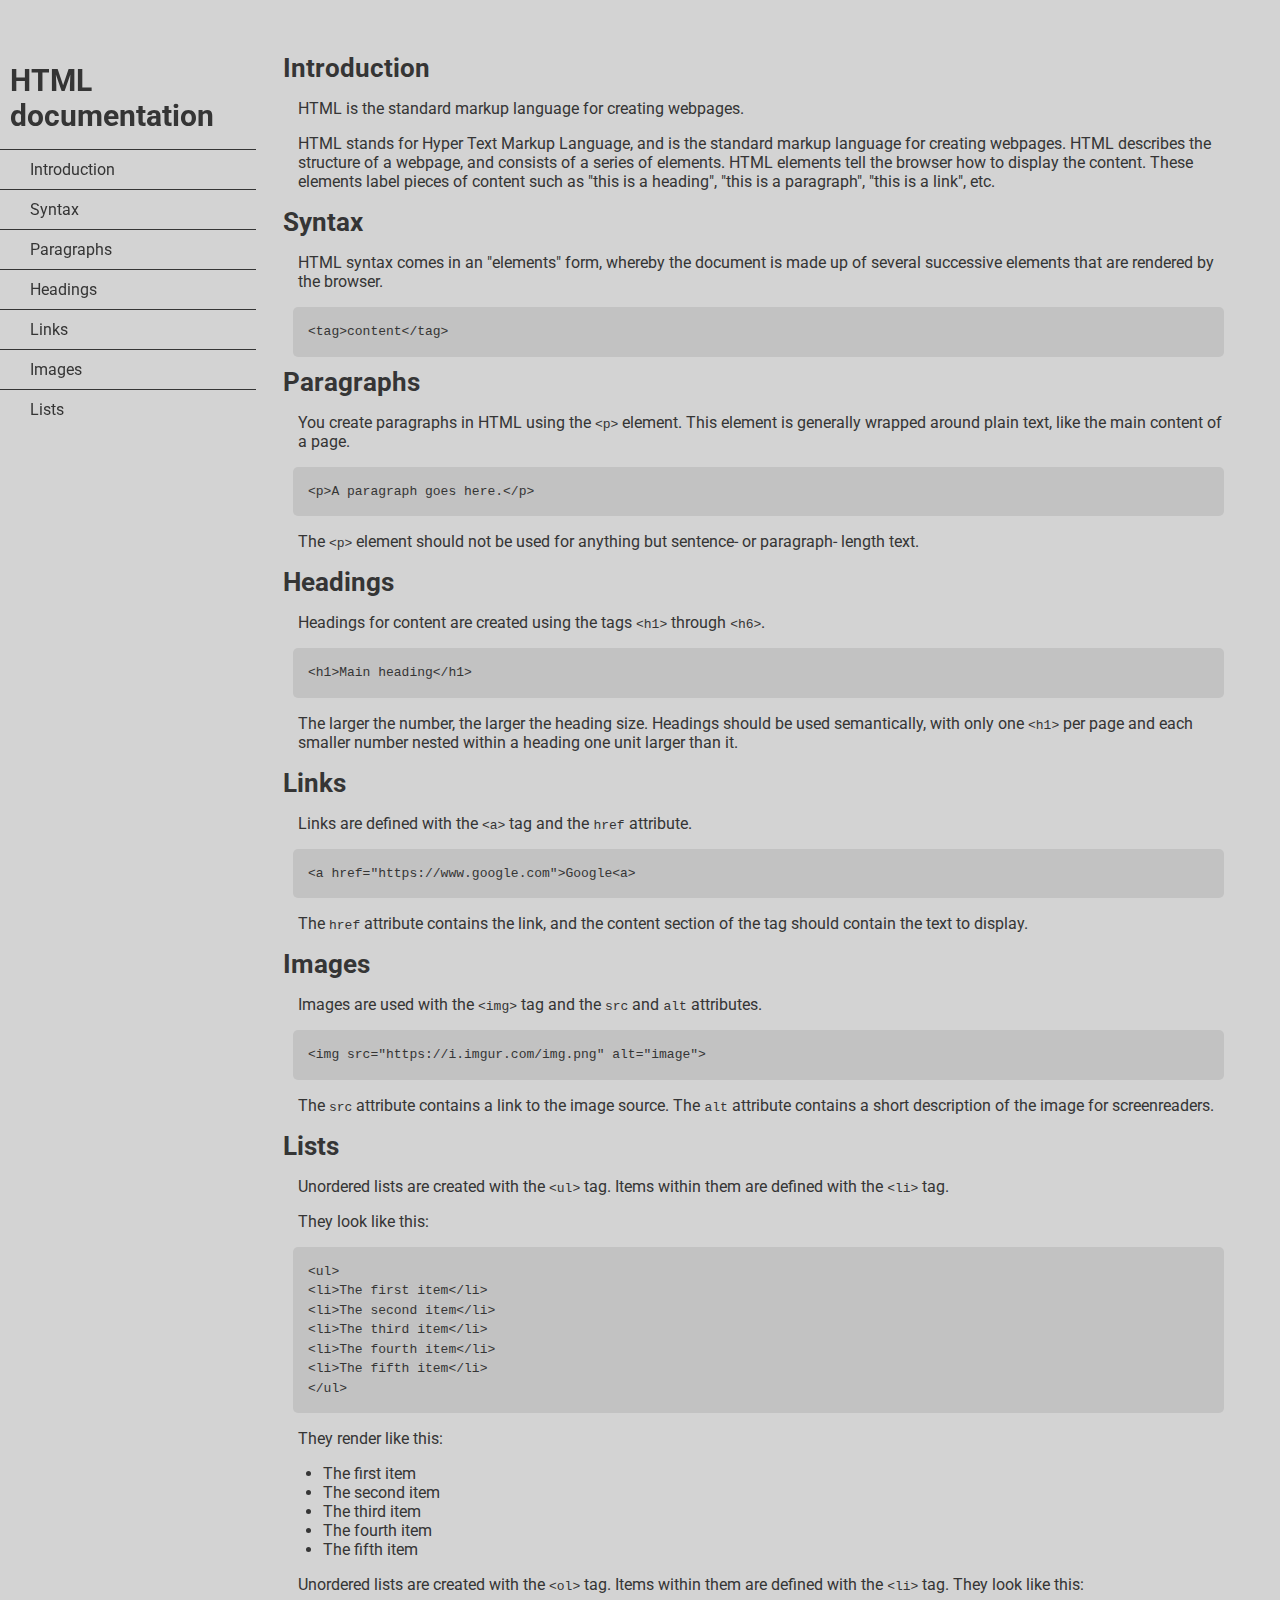
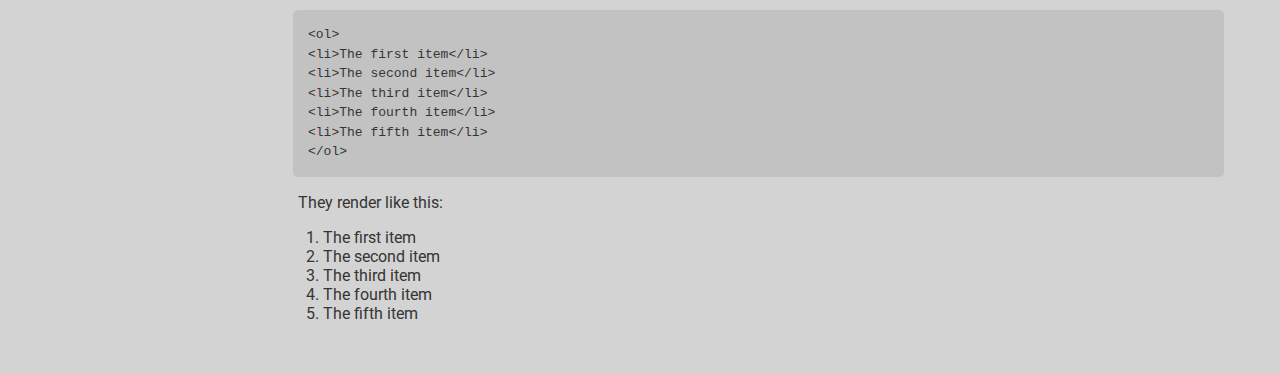
==== docs/index.html @ 487daf10 "added html documentation" ====
<!DOCTYPE html>
<html>
  <head>
    <title>HTML Documentation</title>
    <link rel="stylesheet" href="styles.css" />
  </head>
  <body>
    <nav id="navbar">
      <header class="h1">HTML documentation</header>
      <ul>
      <li><a href="#Introduction" class="nav-link">Introduction</a></li>
      <li><a href="#Syntax" class="nav-link">Syntax</a></li>
      <li><a href="#Paragraphs" class="nav-link">Paragraphs</a></li>
      <li><a href="#Headings" class="nav-link">Headings</a></li>
      <li><a href="#Links" class="nav-link">Links</a></li>
      <li><a href="#Images" class="nav-link">Images</a></li>
      <li><a href="#Lists" class="nav-link">Lists</a></li>
      </ul>
    </nav>
    <main id="main-doc">
      <section class="main-section" id="Introduction">
        <header class="h2">Introduction</header>
        <p>HTML is the standard markup language for creating webpages.</p>
        <p>HTML stands for Hyper Text Markup Language, and is the standard markup language for creating webpages. HTML describes the structure of a webpage, and consists of a series of elements. HTML elements tell the browser how to display the content. These elements label pieces of content such as "this is a heading", "this is a paragraph", "this is a link", etc.</p>
      </section>
      <section class="main-section" id="Syntax">
        <header class="h2">Syntax</header>
        <p>HTML syntax comes in an "elements" form, whereby the document is made up of several successive elements that are rendered by the browser.</p>
        <code class="syn">&lt;tag&gt;content&lt;/tag&gt;</code>
      <section class="main-section" id="Paragraphs">
        <header class="h2">Paragraphs</header>
        <p>You create paragraphs in HTML using the <code>&lt;p&gt;</code> element. This element is generally wrapped around plain text, like the main content of a page.</p>
        <code class="syn">&lt;p&gt;A paragraph goes here.&lt;/p&gt;</code>
        <p>The <code>&lt;p&gt;</code> element should not be used for anything but sentence- or paragraph- length text.</p>
      </section>
      <section class="main-section" id="Headings">
        <header class="h2">Headings</header>
        <p>Headings for content are created using the tags <code>&lt;h1&gt;</code> through <code>&lt;h6&gt;</code>.</p>
        <code class="syn">&lt;h1&gt;Main heading&lt;/h1&gt;</code>
        <p>The larger the number, the larger the heading size. Headings should be used semantically, with only one <code>&lt;h1&gt;</code> per page and each smaller number nested within a heading one unit larger than it.</p>
      </section>
      <section class="main-section" id="Links">
        <header class="h2">Links</header>
        <p>Links are defined with the <code>&lt;a&gt;</code> tag and the <code>href</code> attribute.</p>
        <code class="syn">&lt;a href="https://www.google.com"&gt;Google&lt;a&gt;</code>
        <p>The <code>href</code> attribute contains the link, and the content section of the tag should contain the text to display.</p>
      </section>
      <section class="main-section" id="Images">
        <header class="h2">Images</header>
        <p>Images are used with the <code>&lt;img&gt;</code> tag and the <code>src</code> and <code>alt</code> attributes.</p>
        <code class="syn">&lt;img src="https://i.imgur.com/img.png" alt="image"&gt;</syn></code>
        <p>The <code>src</code> attribute contains a link to the image source. The <code>alt</code> attribute contains a short description of the image for screenreaders.</p>
      </section>
      <section class="main-section" id="Lists">
        <header class="h2">Lists</header>
        <p>Unordered lists are created with the <code>&lt;ul&gt;</code> tag. Items within them are defined with the <code>&lt;li&gt;</code> tag. 
        <p>They look like this:</p>
        <code class="syn">&lt;ul&gt;
          &lt;li&gt;The first item&lt;/li&gt;
          &lt;li&gt;The second item&lt;/li&gt;
          &lt;li&gt;The third item&lt;/li&gt;
          &lt;li&gt;The fourth item&lt;/li&gt;
          &lt;li&gt;The fifth item&lt;/li&gt;
          &lt;/ul&gt;</code>
        <p>They render like this:</p>
        <ul>
          <li>The first item</li>
          <li>The second item</li>
          <li>The third item</li>
          <li>The fourth item</li>
          <li>The fifth item</li>
        </ul>
        <p>Unordered lists are created with the <code>&lt;ol&gt;</code> tag. Items within them are defined with the <code>&lt;li&gt;</code> tag. They look like this:</p>
        <code class="syn">&lt;ol&gt;
            &lt;li&gt;The first item&lt;/li&gt;
            &lt;li&gt;The second item&lt;/li&gt;
            &lt;li&gt;The third item&lt;/li&gt;
            &lt;li&gt;The fourth item&lt;/li&gt;
            &lt;li&gt;The fifth item&lt;/li&gt;
          &lt;/ol&gt;</code>
        <p>They render like this:</p>
        <ol>
          <li>The first item</li>
          <li>The second item</li>
          <li>The third item</li>
          <li>The fourth item</li>
          <li>The fifth item</li>
        </ol>
      </section>
    </main>
    <script src="https://cdn.freecodecamp.org/testable-projects-fcc/v1/bundle.js"></script>
  </body>
</html>
---- docs/styles.css ----
@import url('https://fonts.googleapis.com/css2?family=Roboto:wght@400;700&display=swap');

body {
  background-color: lightgrey;
  font-family: "Roboto", sans-serif;
  color: #353535;
  padding: 5vh 3vw 3vh 0vw;
  margin-left: 0px;
}

h1 {
  font-size: 48px;
  font-weight: 700;
  text-align: center;
}

.h1 {
  font-size: 30px;
  font-weight: 700;
}

.h2 {
  font-size: 26px;
  font-weight: 700;
}

p, a, li {
  font-weight: 400;
}

p {
  margin-left: 15px;
}

a:hover {
  text-decoration: none;
}

#navbar {
  width: 20vw;
  height: 100vh;
  position: fixed;
}

#navbar a {
  text-decoration: none;
  display: block;
  padding: 10px 30px;
  color: #353535;
  cursor: pointer;
}

#navbar ul {
  height: 88%;
  padding: 0;
  overflow-y: auto;
  overflow-x: hidden;
}

#navbar header {
  margin: 10px;
}

#navbar li {
  color: #353535;
  border-top: 1px solid;
  list-style: none;
  position: relative;
  width: 100%;
}

.syn {
  background-color: #c2c2c2;
  display: block;
  text-align: left;
  white-space: pre-line;
  position: relative;
  word-break: normal;
  word-wrap: normal;
  line-height: 1.5;
  padding: 15px;
  margin: 10px;
  border-radius: 5px;
}

#main-doc {
  margin-left: 20vw;
  padding-left: 3vh;
}

@media (max-width: 750px) {
  #navbar {
    width: 100vw;
    height: 30vh;
    position: relative;
  }
  #main-doc {
    margin-left: 0vw;
    padding-top: 5vh;
  }
}
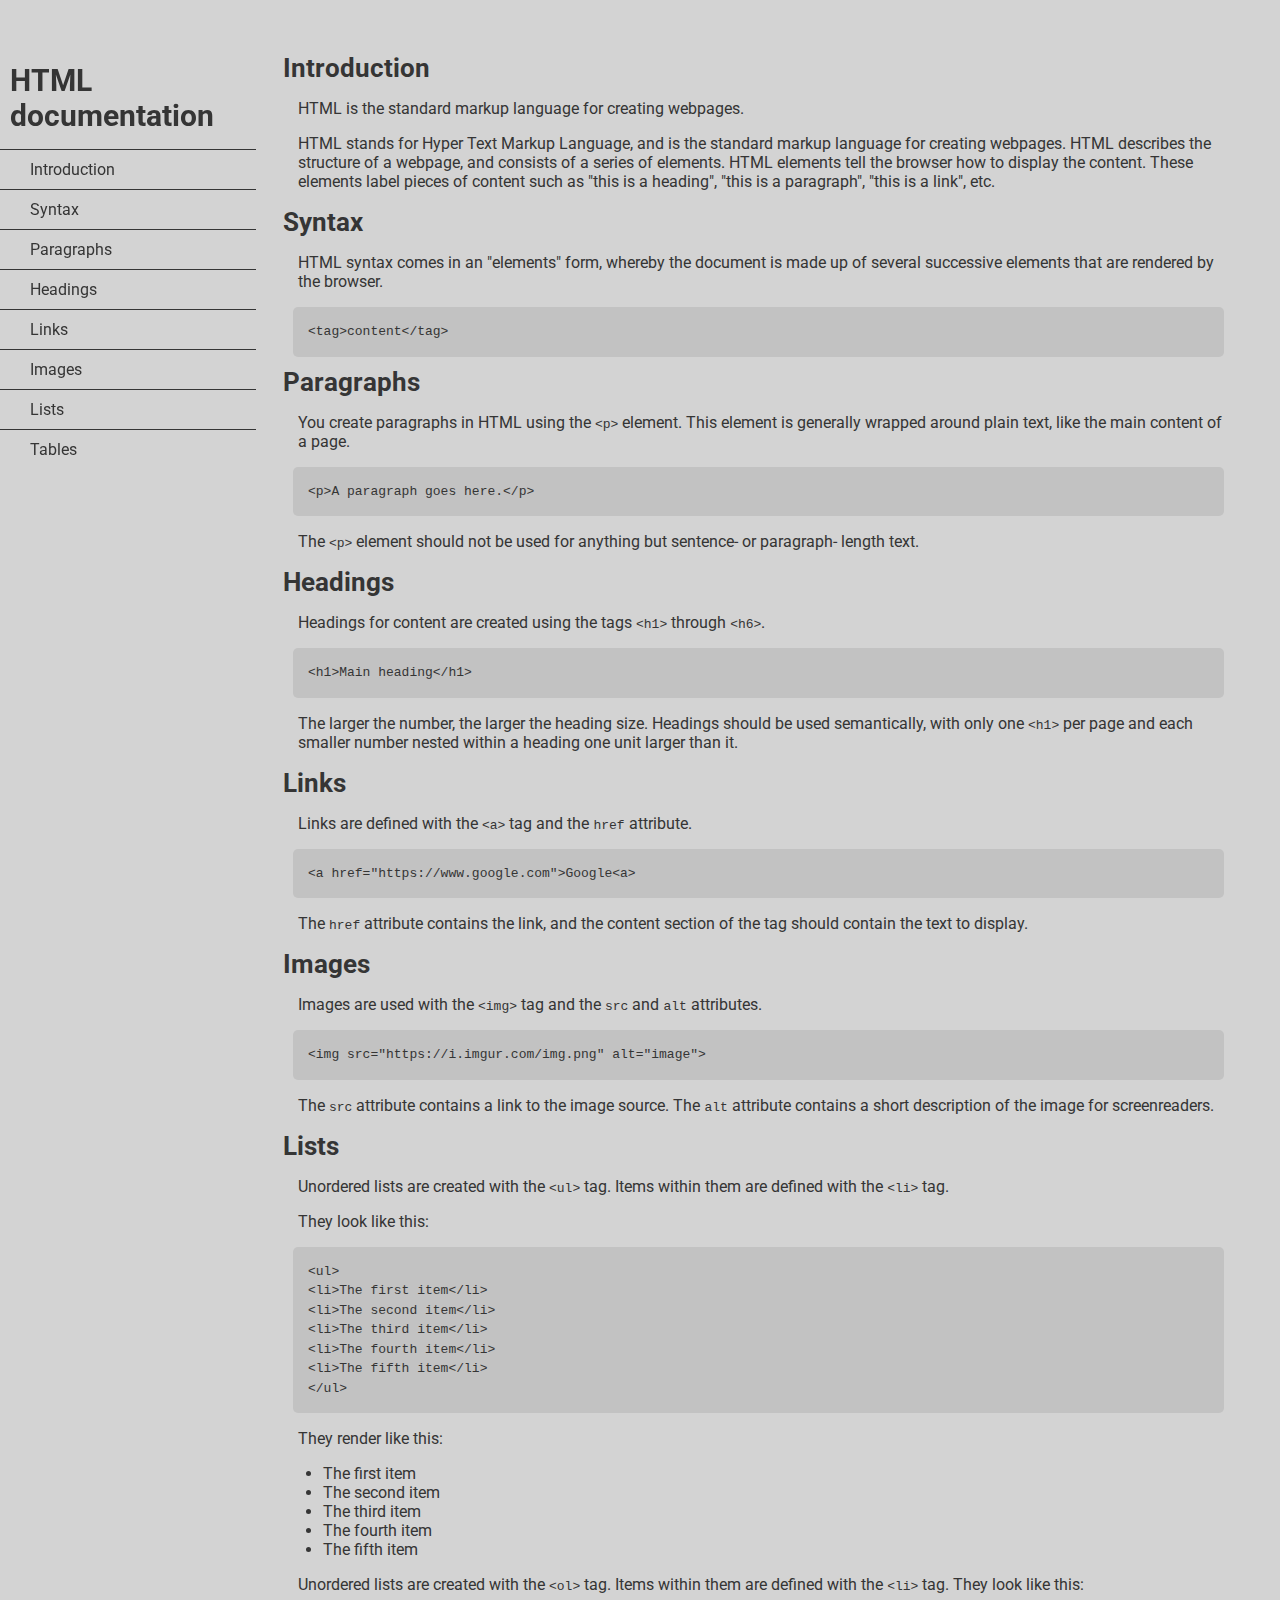
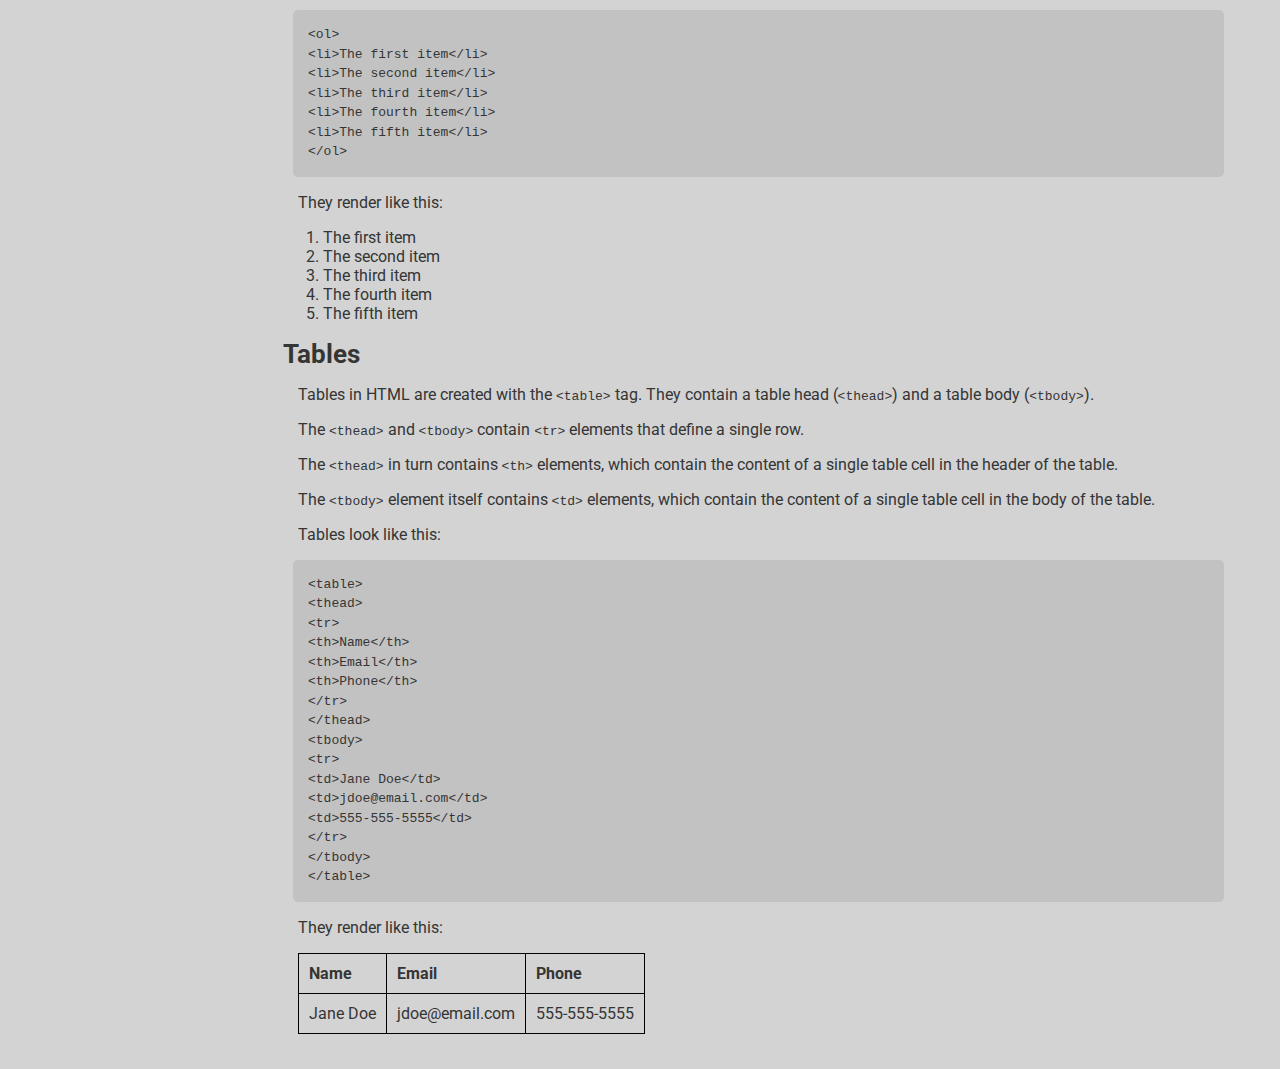
==== commit 22576384: "edited styles for html docs, added tables" ====
--- a/docs/index.html
+++ b/docs/index.html
@@ -15,6 +15,7 @@
       <li><a href="#Links" class="nav-link">Links</a></li>
       <li><a href="#Images" class="nav-link">Images</a></li>
       <li><a href="#Lists" class="nav-link">Lists</a></li>
+      <li><a href="#Tables" class="nav-link">Tables</a></li>
       </ul>
     </nav>
     <main id="main-doc">
@@ -72,11 +73,11 @@
         </ul>
         <p>Unordered lists are created with the <code>&lt;ol&gt;</code> tag. Items within them are defined with the <code>&lt;li&gt;</code> tag. They look like this:</p>
         <code class="syn">&lt;ol&gt;
-            &lt;li&gt;The first item&lt;/li&gt;
-            &lt;li&gt;The second item&lt;/li&gt;
-            &lt;li&gt;The third item&lt;/li&gt;
-            &lt;li&gt;The fourth item&lt;/li&gt;
-            &lt;li&gt;The fifth item&lt;/li&gt;
+              &lt;li&gt;The first item&lt;/li&gt;
+              &lt;li&gt;The second item&lt;/li&gt;
+              &lt;li&gt;The third item&lt;/li&gt;
+              &lt;li&gt;The fourth item&lt;/li&gt;
+              &lt;li&gt;The fifth item&lt;/li&gt;
           &lt;/ol&gt;</code>
         <p>They render like this:</p>
         <ol>
@@ -87,6 +88,47 @@
           <li>The fifth item</li>
         </ol>
       </section>
+      <section class="main-section" id="Tables">
+        <header class="h2">Tables</header>
+        <p>Tables in HTML are created with the <code>&lt;table&gt;</code> tag. They contain a table head (<code>&lt;thead&gt;</code>) and a table body (<code>&lt;tbody&gt;</code>).</p>
+        <p>The <code>&lt;thead&gt;</code> and <code>&lt;tbody&gt;</code> contain <code>&lt;tr&gt;</code> elements that define a single row.
+        <p>The <code>&lt;thead&gt;</code> in turn contains <code>&lt;th&gt;</code> elements, which contain the content of a single table cell in the header of the table.</p>
+        <p>The <code>&lt;tbody&gt;</code> element itself contains <code>&lt;td&gt;</code> elements, which contain the content of a single table cell in the body of the table.</p>
+        <p>Tables look like this:</p>
+        <code class="syn">&lt;table&gt;
+           &lt;thead&gt;
+           &lt;tr&gt;
+             &lt;th&gt;Name&lt;/th&gt;
+             &lt;th&gt;Email&lt;/th&gt;
+             &lt;th&gt;Phone&lt;/th&gt;
+           &lt;/tr&gt;
+            &lt;/thead&gt;
+            &lt;tbody&gt;
+            &lt;tr&gt;
+              &lt;td&gt;Jane Doe&lt;/td&gt;
+              &lt;td&gt;jdoe@email.com&lt;/td&gt;
+              &lt;td&gt;555-555-5555&lt;/td&gt;
+            &lt;/tr&gt;
+            &lt;/tbody&gt;
+          &lt;/table&gt;
+        </code>
+        <p>They render like this:</p>
+        <table>
+<thead>
+<tr>
+<th>Name</th>
+<th>Email</th>
+<th>Phone</th>
+</tr>
+</thead>
+<tbody>
+<tr>
+<td>Jane Doe</td>
+<td>jdoe@email.com</td>
+<td>555-555-5555</td>
+</tr>
+</tbody>
+</table>
     </main>
     <script src="https://cdn.freecodecamp.org/testable-projects-fcc/v1/bundle.js"></script>
   </body>
--- a/docs/styles.css
+++ b/docs/styles.css
@@ -1,4 +1,8 @@
 @import url('https://fonts.googleapis.com/css2?family=Roboto:wght@400;700&display=swap');
+
+html {
+  scroll-behavior: smooth;
+}
 
 body {
   background-color: lightgrey;
@@ -28,8 +32,18 @@
   font-weight: 400;
 }
 
-p {
+p, table {
   margin-left: 15px;
+}
+
+table {
+  border-collapse: collapse;
+}
+
+td, th {
+  padding: 10px;
+  text-align: left;
+  border: 1px solid black;
 }
 
 a:hover {
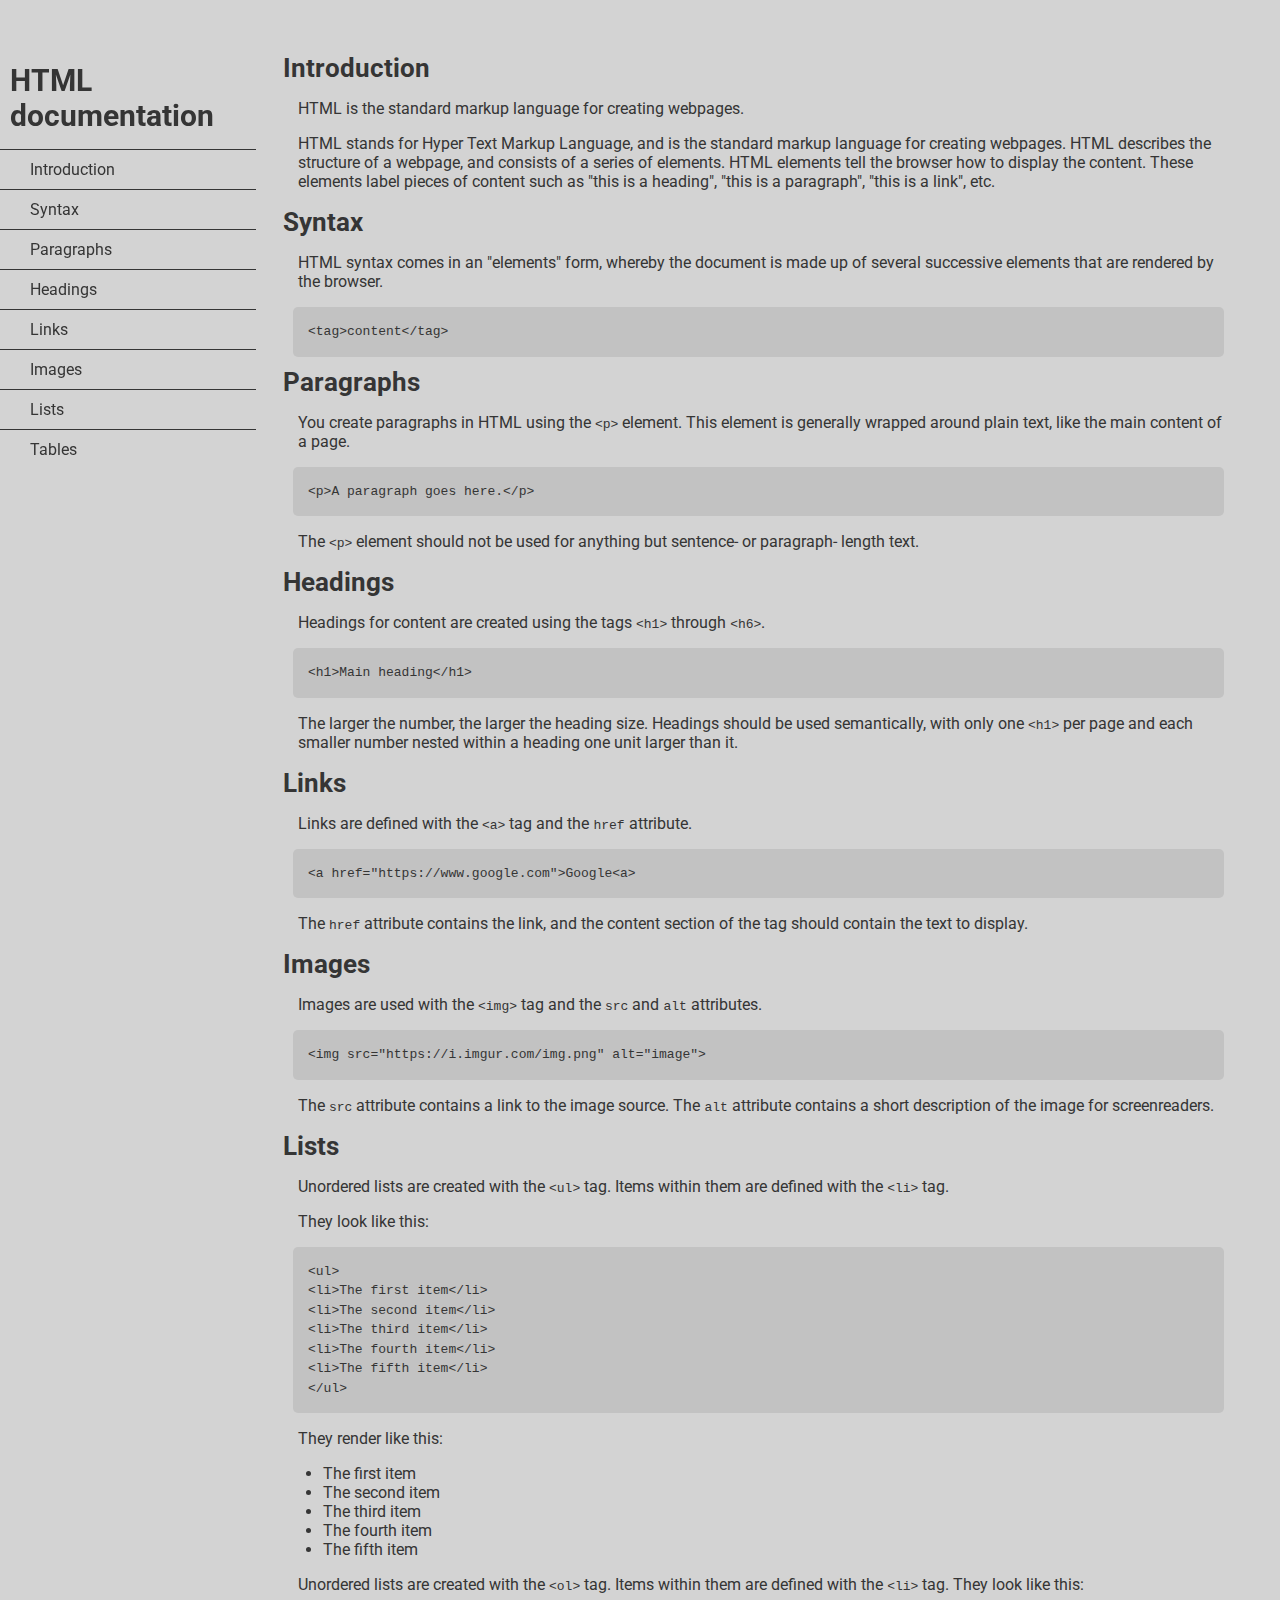
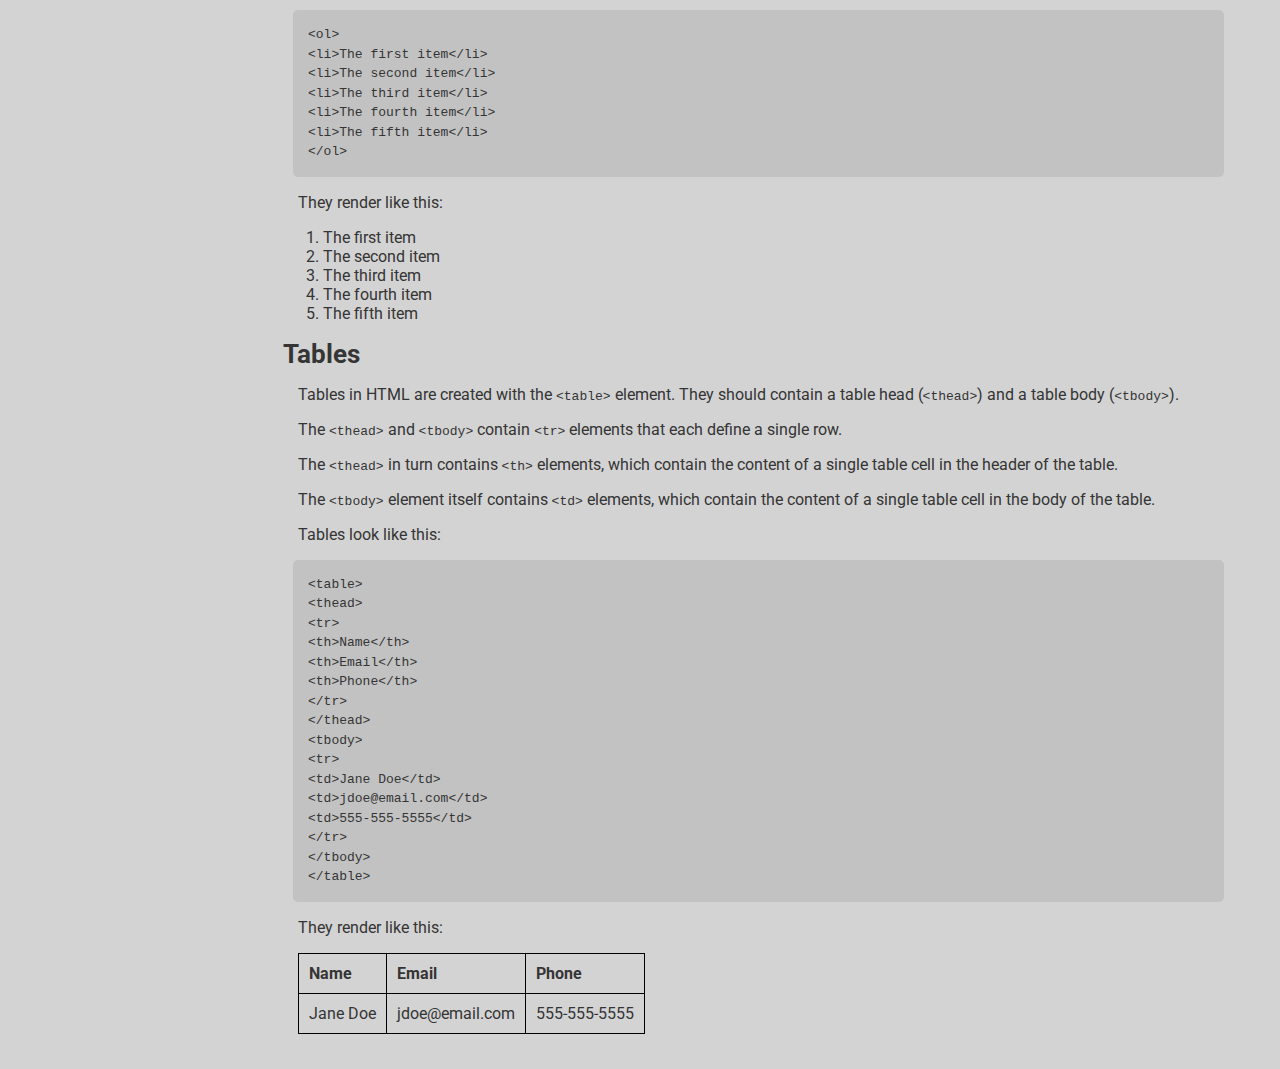
==== commit 8af5ff82: "edit" ====
--- a/docs/index.html
+++ b/docs/index.html
@@ -90,8 +90,8 @@
       </section>
       <section class="main-section" id="Tables">
         <header class="h2">Tables</header>
-        <p>Tables in HTML are created with the <code>&lt;table&gt;</code> tag. They contain a table head (<code>&lt;thead&gt;</code>) and a table body (<code>&lt;tbody&gt;</code>).</p>
-        <p>The <code>&lt;thead&gt;</code> and <code>&lt;tbody&gt;</code> contain <code>&lt;tr&gt;</code> elements that define a single row.
+        <p>Tables in HTML are created with the <code>&lt;table&gt;</code> element. They should contain a table head (<code>&lt;thead&gt;</code>) and a table body (<code>&lt;tbody&gt;</code>).</p>
+        <p>The <code>&lt;thead&gt;</code> and <code>&lt;tbody&gt;</code> contain <code>&lt;tr&gt;</code> elements that each define a single row.</p>
         <p>The <code>&lt;thead&gt;</code> in turn contains <code>&lt;th&gt;</code> elements, which contain the content of a single table cell in the header of the table.</p>
         <p>The <code>&lt;tbody&gt;</code> element itself contains <code>&lt;td&gt;</code> elements, which contain the content of a single table cell in the body of the table.</p>
         <p>Tables look like this:</p>
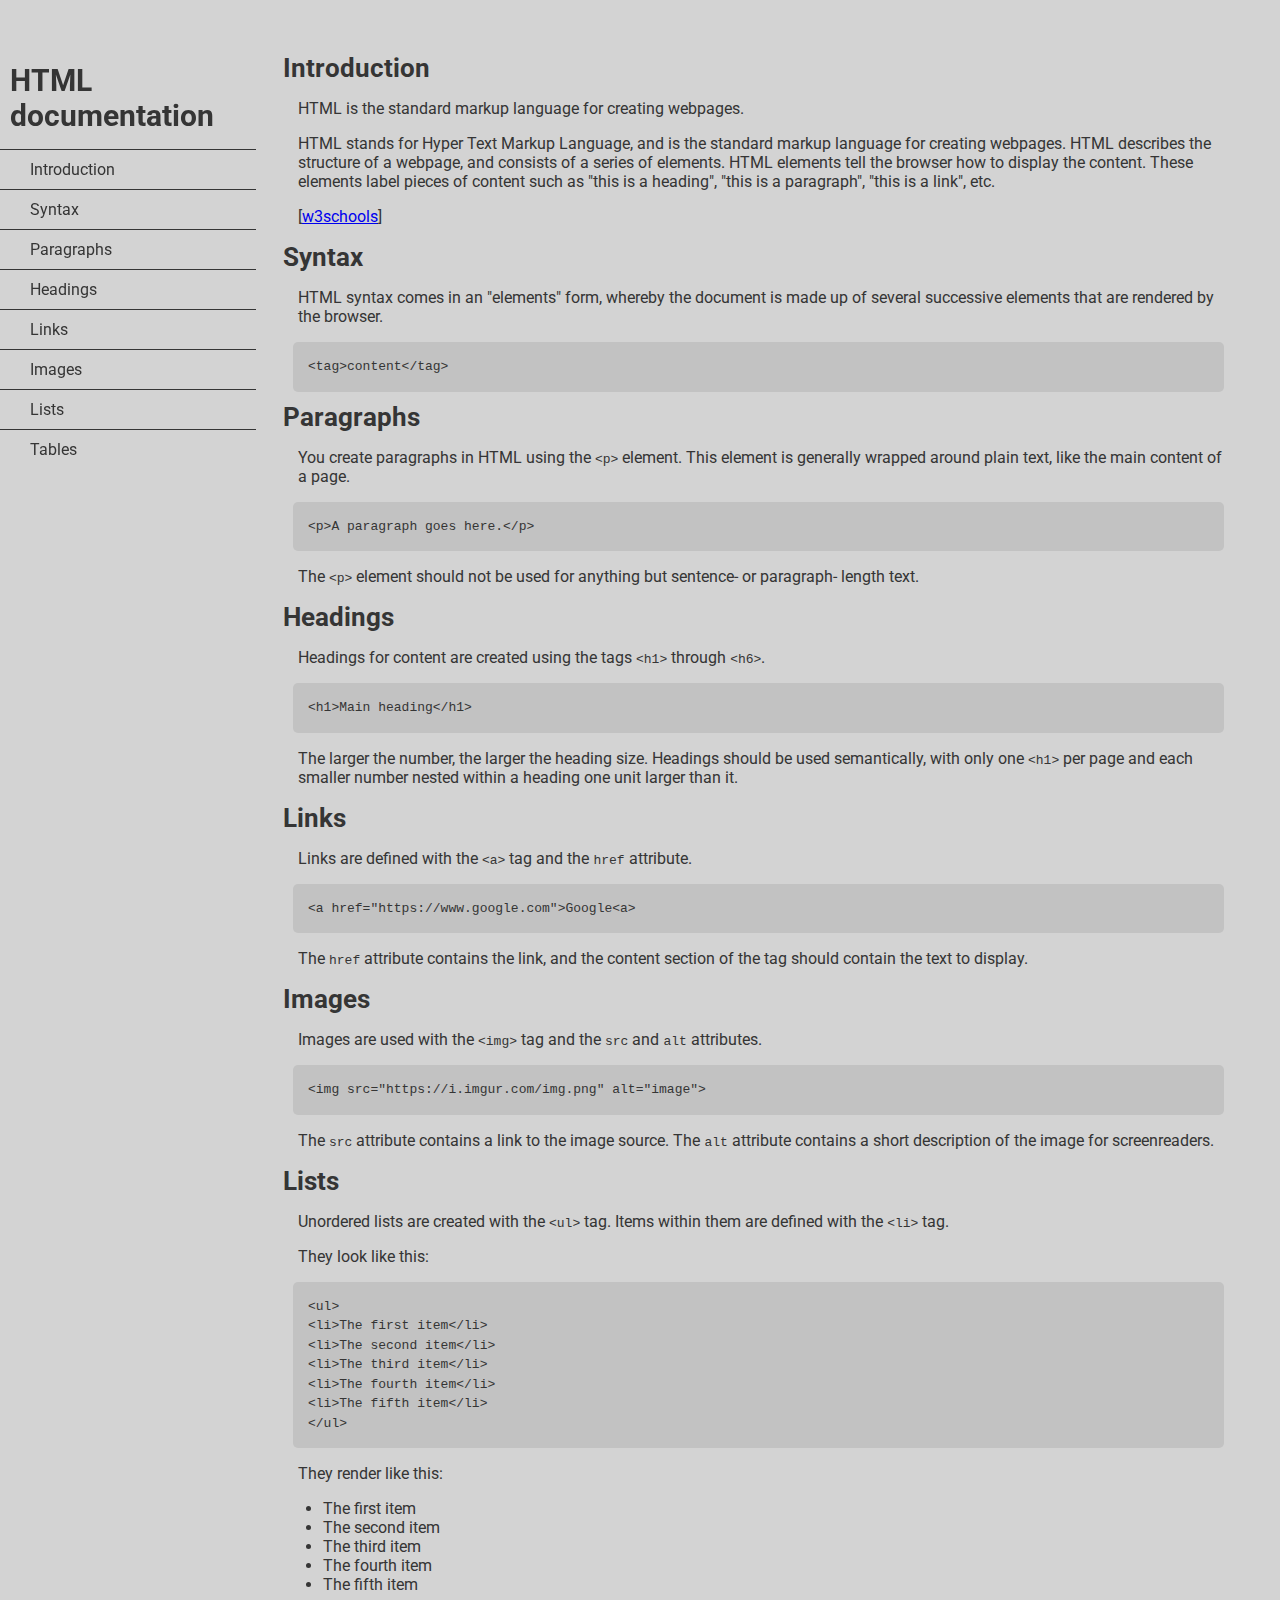
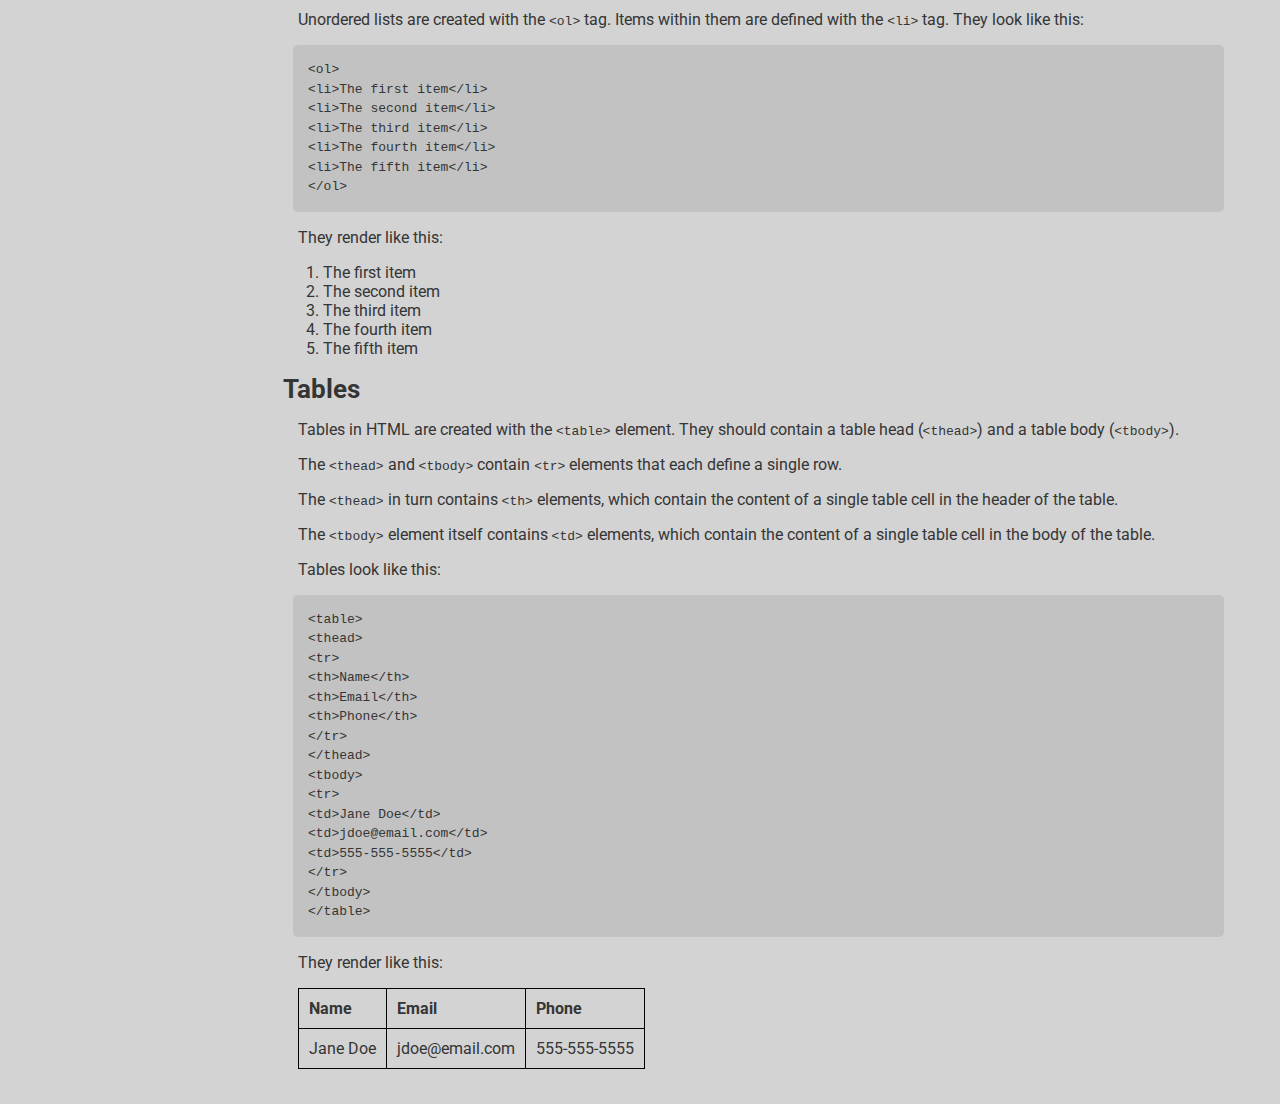
==== commit a86dfa23: "credited w3schools for intro" ====
--- a/docs/index.html
+++ b/docs/index.html
@@ -23,6 +23,7 @@
         <header class="h2">Introduction</header>
         <p>HTML is the standard markup language for creating webpages.</p>
         <p>HTML stands for Hyper Text Markup Language, and is the standard markup language for creating webpages. HTML describes the structure of a webpage, and consists of a series of elements. HTML elements tell the browser how to display the content. These elements label pieces of content such as "this is a heading", "this is a paragraph", "this is a link", etc.</p>
+        <p>[<a href="https://www.w3schools.com/html/html_intro.asp">w3schools</a>]</p>
       </section>
       <section class="main-section" id="Syntax">
         <header class="h2">Syntax</header>
